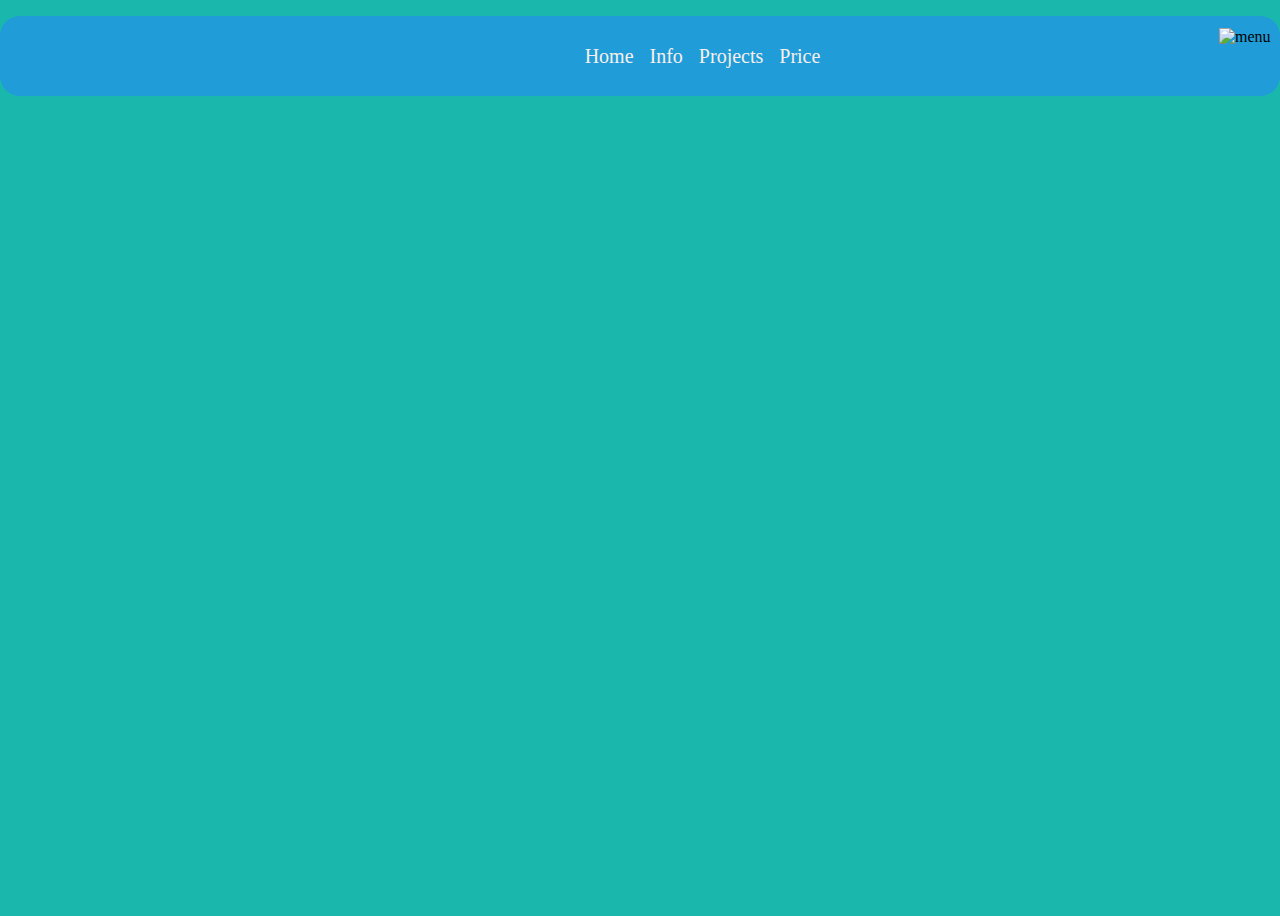
==== index.html @ aed42ec2 "colors changed" ====
<!DOCTYPE html>
<html lang="en">
<head>
    <meta charset="UTF-8">
    <meta http-equiv="X-UA-Compatible" content="IE=edge">
    <meta name="viewport" content="width=device-width, initial-scale=1.0">
    <title>Main page</title>
    <link rel="stylesheet" href="./styles/styles.css">
</head>
<body>
    <nav>
        <img class="githubIcon" src="./assets/SAVE_WALTER_WHITE-removebg-preview.png" alt="githubIcon">


        <div class="bannerText"> 
            <ul>
                <li>Home</li>
                <li>Info</li>
                <li>Projects</li>
                <li>Price</li>
            </ul>
        </div>    

        <img class="menu" src="./assets/mdi_menu.png" alt="menu">

    </nav>
    
    
</body>
</html>
---- styles/styles.css ----
*{
    margin: 0;
    padding: 0;
    box-sizing: border-box;
}
body{
    width: 100%;
    height: 100vh;
    background: #1AB7AD;
    
    

}
nav{

    margin-top: 16px;

    width: 100%;
    height: 80px;
    border-radius: 20px;
    background: #209DD8;
    display: flex;
    align-items: center;
    justify-content:space-between;
    
}



.githubIcon { 
    width: 178px;
    height: 160px;
margin-left: 8px;

}

.menu{ 
width: 53px;
height: 56px;
margin-right: 8px;
}

.bannerText ul{
    list-style: none;
    font-family: 'Inter';
    font-size: 20px;
    display: flex;
    align-items: center;
    padding: 0%;
    gap: 16px;
    color: #f8efed;
  
}


@media (max-width: 420px){
    .bannerText{
        display: none;
    }
}
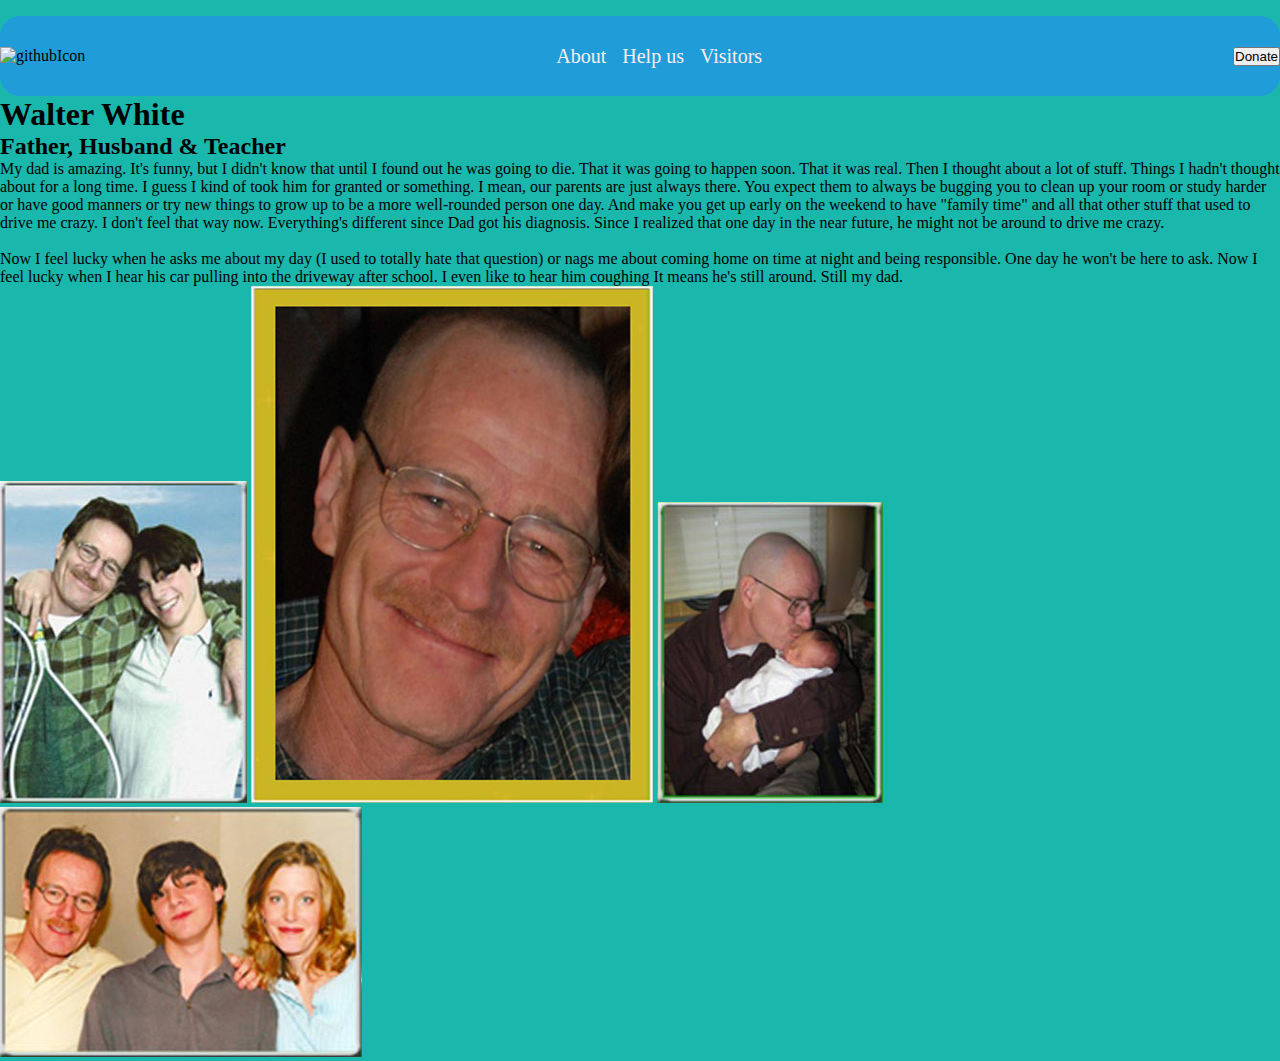
==== commit a5e570ea: "sections added" ====
--- a/index.html
+++ b/index.html
@@ -9,22 +9,62 @@
 </head>
 <body>
     <nav>
-        <img class="githubIcon" src="./assets/SAVE_WALTER_WHITE-removebg-preview.png" alt="githubIcon">
+        <img class="swwIcon" src="./assets/SAVE_WALTER_WHITE-removebg-preview.png" alt="githubIcon">
 
 
         <div class="bannerText"> 
             <ul>
-                <li>Home</li>
-                <li>Info</li>
-                <li>Projects</li>
-                <li>Price</li>
+                <li>About</li>
+                <li>Help us</li>
+                <li>Visitors</li>
             </ul>
         </div>    
 
-        <img class="menu" src="./assets/mdi_menu.png" alt="menu">
+        <button class="donate-btn">Donate</button>
 
     </nav>
-    
+
+    <section class="g-about">
+            <div class="about">
+                <h1>Walter White</h1>
+                <h2>Father, Husband & Teacher</h2>
+                <p>
+                    My dad is amazing. It's funny, but I didn't know that until I found out he was going to die. That it was going to happen soon. That it was real. Then I thought about a lot of stuff. Things I hadn't thought about for a long time. I guess I kind of took him for granted or something. I mean, our parents are just always there. You expect them to always be bugging you to clean up your room or study harder or have good manners or try new things to grow up to be a more well-rounded person one day. And make you get up early on the weekend to have "family time" and all that other stuff that used to drive me crazy. I don't feel that way now. Everything's different since Dad got his diagnosis. Since I realized that one day in the near future, he might not be around to drive me crazy.<br/><br/>
+                    Now I feel lucky when he asks me about my day (I used to totally hate that question) or nags me about coming home on time at night and being responsible. One day he won't be here to ask. Now I feel lucky when I hear his car pulling into the driveway after school. I even like to hear him coughing It means he's still around. Still my dad.
+                </p>
+            </div>
+        
+            <div class="walterPics-about">
+                <div class="pic-1row">
+                    <img class="walter_2" src="./assets/walter_2.jpg" alt="walter_2">
+                    <img class="walter_1" src="./assets/walter_1.jpg" alt="walter_1">
+                    <img class="walter_3" src="./assets/walter_3.jpg" alt="walter_3">
+                </div>
+                <img class="walter_4" src="./assets/walter_5.jpg" alt="walter_4">
+            
+            
+            </div>
+    </section>
+
+    <section class="about-2">
+
+
+    </section>
+
+    <section class="about-3">
+
+
+    </section>
+
+    <section class="g-donate">
+
+
+    </section>
+
+    <section class="g-visitors">
+
+
+    </section>
     
 </body>
 </html>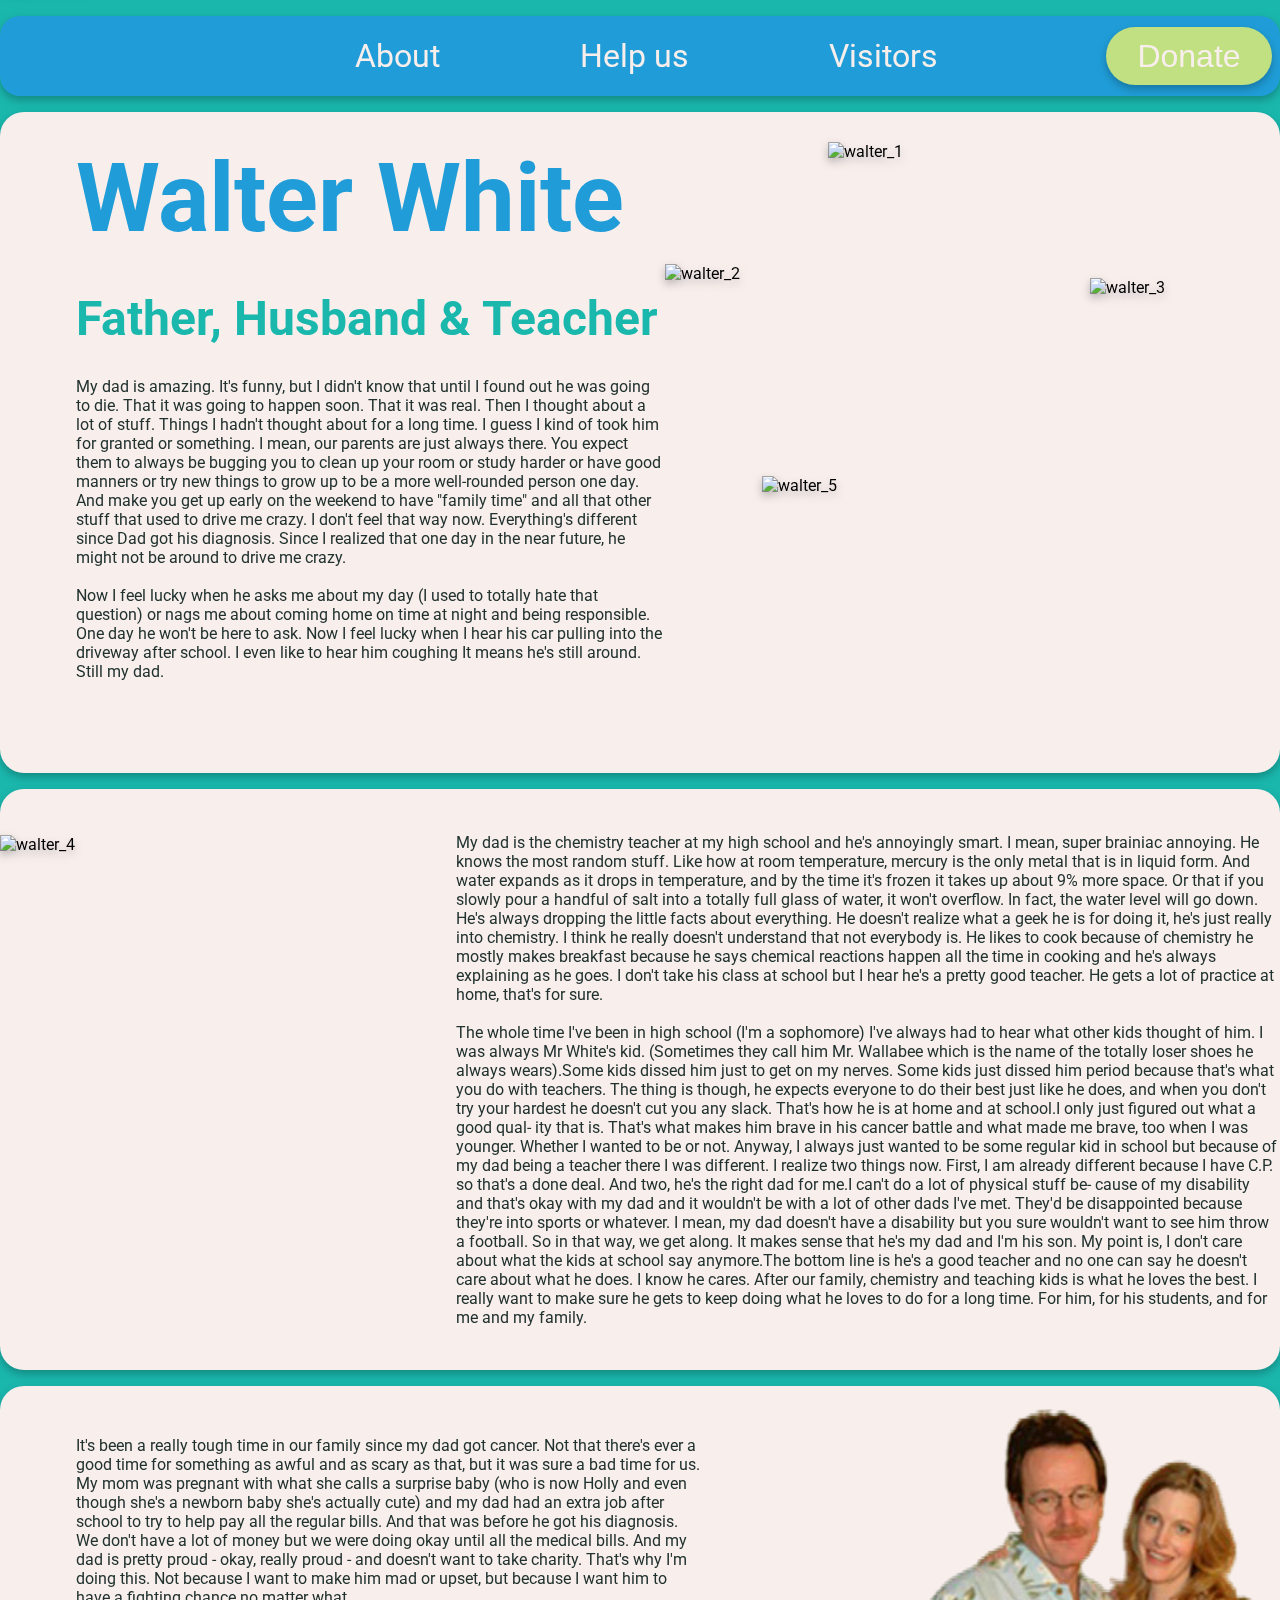
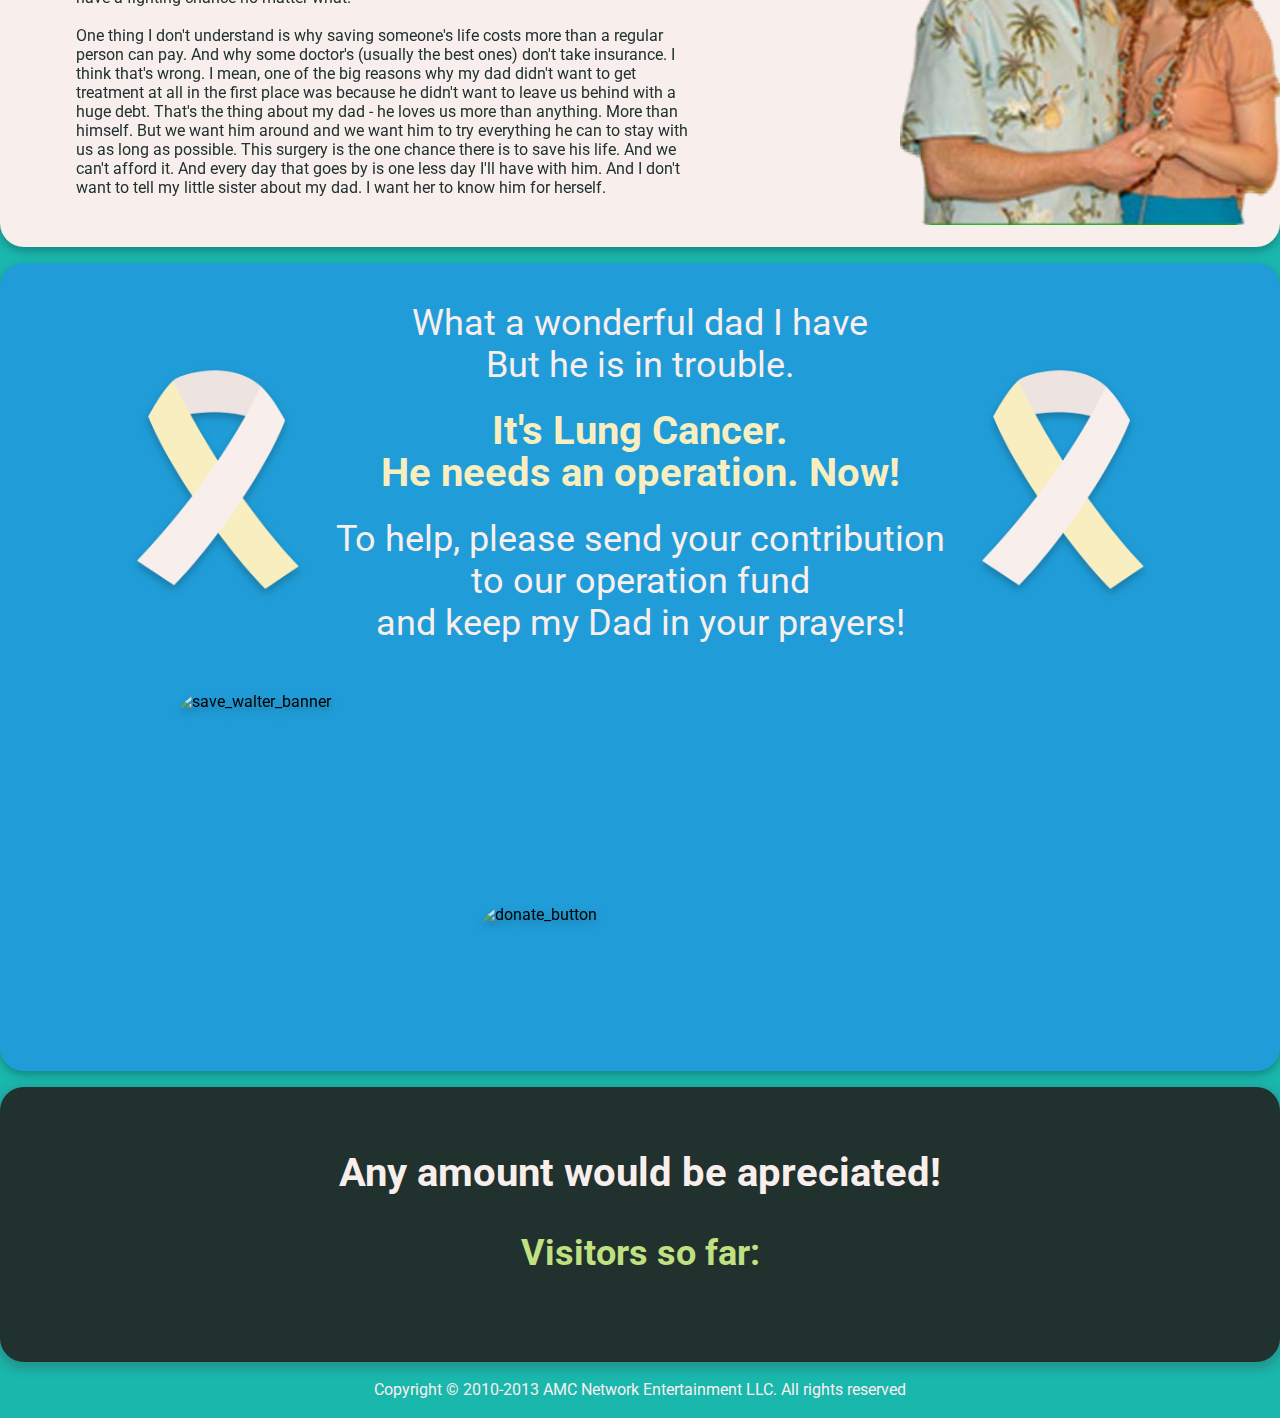
==== commit 639e0847: "footer added" ====
--- a/index.html
+++ b/index.html
@@ -36,11 +36,11 @@
         
             <div class="walterPics-about">
                 <div class="pic-1row">
-                    <img class="walter_2" src="./assets/walter_2.jpg" alt="walter_2">
-                    <img class="walter_1" src="./assets/walter_1.jpg" alt="walter_1">
-                    <img class="walter_3" src="./assets/walter_3.jpg" alt="walter_3">
+                    <img class="walter_2" src="./assets/save waler/walter_2.png" alt="walter_2">
+                    <img class="walter_1" src="./assets/save waler/walter_1.png" alt="walter_1">
+                    <img class="walter_3" src="./assets/save waler/walter_3.png" alt="walter_3">
                 </div>
-                <img class="walter_4" src="./assets/walter_5.jpg" alt="walter_4">
+                <img class="walter_5" src="./assets/save waler/walter_5.png" alt="walter_5">
             
             
             </div>
@@ -48,23 +48,57 @@
 
     <section class="about-2">
 
+        <img src="./assets/save waler/walter_4.png" alt="walter_4">
+
+        <p>
+            My dad is the chemistry teacher at my high school and he's annoyingly smart. I mean, super brainiac annoying. He knows the most random stuff. Like how at room temperature, mercury is the only metal that is in liquid form. And water expands as it drops in temperature, and by the time it's frozen it takes up about 9% more space. Or that if you slowly pour a handful of salt into a totally full glass of water, it won't overflow. In fact, the water level will go down. He's always dropping the little facts about everything. He doesn't realize what a geek he is for doing it, he's just really into chemistry. I think he really doesn't understand that not everybody is. He likes to cook because of chemistry  he mostly makes breakfast  because he says chemical reactions happen all the time in cooking and he's always explaining as he goes. I don't take his class at school but I hear he's a pretty good teacher. He gets a lot of practice at home, that's for sure.<br/><br/>
+            The whole time I've been in high school (I'm a sophomore) I've always had to hear what other kids thought of him. I was always Mr White's kid. (Sometimes they call him Mr. Wallabee which is the name of the totally loser shoes he always wears).Some kids dissed him just to get on my nerves. Some kids just dissed him period because that's what you do with teachers. The thing is though, he expects everyone to do their best just like he does, and when you don't try your hardest he doesn't cut you any slack. That's how he is at home and at school.I only just figured out what a good qual- ity that is. That's what makes him brave in his cancer battle and what made me brave, too when I was younger. Whether I wanted to be or not. Anyway, I always just wanted to be some regular kid in school but because of my dad being a teacher there I was different. I realize two things now. First, I am already different because I have C.P. so that's a done deal. And two, he's the right dad for me.I can't do a lot of physical stuff be- cause of my disability and that's okay with my dad and it wouldn't be with a lot of other dads I've met. They'd be disappointed because they're into sports or whatever. I mean, my dad doesn't have a disability but you sure wouldn't want to see him throw a football. So in that way, we get along. It makes sense that he's my dad and I'm his son. My point is, I don't care about what the kids at school say anymore.The bottom line is he's a good teacher and no one can say he doesn't care about what he does. I know he cares. After our family, chemistry and teaching kids is what he loves the best. I really want to make sure he gets to keep doing what he loves to do for a long time. For him, for his students, and for me and my family.
+        </p>
 
     </section>
 
     <section class="about-3">
 
+        <p>
+            It's been a really tough time in our family since my dad got cancer. Not that there's ever a good time for something as awful and as scary as that, but it was sure a bad time for us. My mom was pregnant with what she calls a surprise baby (who is now Holly and even though she's a newborn baby she's actually cute) and my dad had an extra job after school to try to help pay all the regular bills. And that was before he got his diagnosis. We don't have a lot of money but we were doing okay until all the medical bills. And my dad is pretty proud - okay, really proud - and doesn't want to take charity. That's why I'm doing this. Not because I want to make him mad or upset, but because I want him to have a fighting chance no matter what.<br/><br/>
+            One thing I don't understand is why saving someone's life costs more than a regular person can pay. And why some doctor's (usually the best ones) don't take insurance. I think that's wrong. I mean, one of the big reasons why my dad didn't want to get treatment at all in the first place was because he didn't want to leave us behind with a huge debt. That's the thing about my dad - he loves us more than anything. More than himself. But we want him around and we want him to try everything he can to stay with us as long as possible. This surgery is the one chance there is to save his life. And we can't afford it. And every day that goes by is one less day I'll have with him. And I don't want to tell my little sister about my dad. I want her to know him for herself.
+        </p>
+
+        <img src="./assets/walter_6-removebg-preview.png" alt="walter_6-removebg-preview">
+
 
     </section>
 
     <section class="g-donate">
+    
+        <div class="container-donate-message">
+            <img src="./assets/SAVE WALTER WHITEcancer.png" alt="cancerIcon">
+            <div>
+                <p class="p-donate-1">What a wonderful dad I have<br/>But he is in trouble.</p>
+                <p class="p-donate-2">It's Lung Cancer.<br/>He needs an operation. Now!</p>
+                <p class="p-donate-1">To help, please send your contribution<br/>to our operation fund<br/>and keep my Dad in your prayers!</p>
+            </div>
+            <img src="./assets/SAVE WALTER WHITEcancer.png" alt="cancerIcon">
+        </div>
+        <img class="save_walter_banner-donate" src="./assets/save_walter_banner.png" alt="save_walter_banner">
+        <img class="donate_button-donate" src="./assets/donate_button.png" alt="donate_button">
+
+    </section>    
+
+    <section class="g-visitors">
+        <p class="p-visitors-1">Any amount would be apreciated!</p>
+        <p class="p-visitors-2">Visitors so far:</p>
+        
+        <div id="sfcsfucby6mwffjqhbtcplzset6ajx6yu42"></div>
+    <script type="text/javascript" src="https://counter9.stat.ovh/private/counter.js?c=sfucby6mwffjqhbtcplzset6ajx6yu42&down=async" async></script>
+    <noscript><a href="https://www.contadorvisitasgratis.com" title="contador gratis para blog"><img src="https://counter9.stat.ovh/private/contadorvisitasgratis.php?c=sfucby6mwffjqhbtcplzset6ajx6yu42" border="0" title="contador gratis para blog" alt="contador gratis para blog"></a></noscript>
 
 
     </section>
 
-    <section class="g-visitors">
-
-
-    </section>
+    <footer class="copyright">
+            Copyright © 2010-2013 AMC Network Entertainment LLC. All rights reserved
+    </footer>
     
 </body>
 </html>--- a/styles/styles.css
+++ b/styles/styles.css
@@ -1,16 +1,21 @@
+@import url('https://fonts.googleapis.com/css2?family=Press+Start+2P&family=Roboto&display=swap');
+
 
 *{
-    margin: 0;
-    padding: 0;
+    margin: 0px;
+    padding: 0px;
     box-sizing: border-box;
 }
+
+
+
 body{
     width: 100%;
     height: 100vh;
     background: #1AB7AD;
-    
-    
-
+    font-family: 'Roboto', sans-serif;
+    
+    
 }
 nav{
 
@@ -23,35 +28,318 @@
     display: flex;
     align-items: center;
     justify-content:space-between;
-    
-}
-
-
-
-.githubIcon { 
+    filter: drop-shadow(0px 4px 4px rgba(0, 0, 0, 0.25));
+    
+}
+
+
+
+.swwIcon { 
     width: 178px;
-    height: 160px;
-margin-left: 8px;
-
-}
-
-.menu{ 
-width: 53px;
-height: 56px;
-margin-right: 8px;
+    height: 164px;
+    margin-left: 8px;
+
+}
+
+.donate-btn{ 
+    width: 166px;
+    height: 58px;
+    margin-right: 8px;
+    background: #C0E081;
+    border-radius: 32px;
+    font-size: 32px;
+    border: none;
+    color: #f8efed;
+    filter: drop-shadow(0px 4px 4px rgba(0, 0, 0, 0.25));
 }
 
 .bannerText ul{
     list-style: none;
-    font-family: 'Inter';
-    font-size: 20px;
+    font-size: 32px;
     display: flex;
     align-items: center;
     padding: 0%;
-    gap: 16px;
+    gap: 140px;
     color: #f8efed;
   
 }
+
+
+.about h1{
+    
+    
+    font-size: 96px;
+    line-height: 112px;
+    color: #209DD8;
+    margin-left: 76px;
+    margin-top: 30px;
+    font-weight: bold;
+    
+    
+}
+
+.about h2{
+    
+    
+    font-size: 48px;
+    line-height: 56px;    
+    color: #1AB7AD;
+    margin-left: 8px;
+    margin-top: 37px;
+    margin-left: 76px;
+    font-weight: bold;
+    
+}
+
+.about p{
+
+    min-width: 589px;
+
+    font-size: 16px;
+    line-height: 19px;
+    color: #20312E;
+    width: 40%;
+    margin-left: 76px;
+    margin-top: 30px;
+    font-weight: normal;
+    
+
+    
+}
+
+.g-about{
+    display: flex;
+    margin-top: 16px;
+    width: 100%;
+    height: 661px;
+    background: #F8EFED;
+    border-radius: 24px;
+    filter: drop-shadow(0px 4px 4px rgba(0, 0, 0, 0.25));
+}
+
+.pic-1row{
+    display: flex;
+    align-items: flex-end;
+    gap: 8px;
+    margin-bottom: 8px;
+}
+
+.walterPics-about{
+    display: flex;
+    flex-direction: column;
+    padding-right: 10%;
+    margin-top: 30px;
+}
+
+.walter_2{
+    width: 155px;
+    height: 204px;
+    filter: drop-shadow(0px 4px 4px rgba(0, 0, 0, 0.25));
+   
+}
+
+.walter_1{
+    width: 254px;
+    height: 326px;
+    filter: drop-shadow(0px 4px 4px rgba(0, 0, 0, 0.25));
+}
+
+.walter_3{
+    width: 143px;
+    height: 190px;
+    filter: drop-shadow(0px 4px 4px rgba(0, 0, 0, 0.25));
+}
+
+.walter_5{
+    width: 374px;
+    height: 259px;
+    align-self: center;
+    filter: drop-shadow(0px 4px 4px rgba(0, 0, 0, 0.25));
+}
+
+
+
+
+
+.about-2{
+    display: flex;
+    margin-top: 16px;
+    width: 100%;
+    height: 581px;
+    background: #F8EFED;
+    border-radius: 24px;
+    gap: 100px;
+    justify-content: center;
+    align-items: center;
+    filter: drop-shadow(0px 4px 4px rgba(0, 0, 0, 0.25));
+    
+
+}
+
+.about-2 p{
+    min-width: 824px;
+
+    font-size: 16px;
+    line-height: 19px;
+    color: #20312E;
+    width: 40%;
+    margin-left: 76px;
+    font-weight: normal;
+}
+
+.about-2 img{
+    width: 314px;
+    height: 490px;
+    filter: drop-shadow(0px 4px 4px rgba(0, 0, 0, 0.25));
+}
+
+
+.about-3{
+    display: flex;
+    margin-top: 16px;
+    width: 100%;
+    height: 461px;
+    background: #F8EFED;
+    border-radius: 24px;
+    gap: 200px;
+    
+    align-items: center;
+    filter: drop-shadow(0px 4px 4px rgba(0, 0, 0, 0.25));
+    
+
+}
+
+.about-3 p{
+    min-width: 624px;
+
+    font-size: 16px;
+    line-height: 19px;
+    color: #20312E;
+    width: 40%;
+    margin-left: 76px;
+    font-weight: normal;
+}
+
+.about-3 img{
+    width: 382px;
+    height: 416px;
+}
+
+
+
+
+
+
+
+.g-donate{
+
+    margin-top: 16px;
+    width: 100%;
+    height: 808px;
+    background: #209DD8;
+    border-radius: 24px;
+    gap: 48px;
+    filter: drop-shadow(0px 4px 4px rgba(0, 0, 0, 0.25));
+    display: flex;
+    flex-direction: column;
+    align-items: center;
+    justify-content: center;
+
+}
+
+.container-donate-message{
+    display: flex;
+}
+
+.container-donate-message img{
+    width: 236px;
+    height: 236px;
+    filter: drop-shadow(0px 4px 4px rgba(0, 0, 0, 0.25));
+    margin-top: 80px;
+}
+
+.p-donate-1{
+    font-family: 'Roboto';
+    font-style: normal;
+    font-size: 36px;
+    line-height: 42px;
+    text-align: center;
+    color: #F8EFED;
+    margin-top: 24px;
+}
+
+.p-donate-2{
+    font-family: 'Roboto';
+    font-weight: bold;
+    font-size: 40px;
+    line-height: 42px;
+    text-align: center;
+    color: #F8EEC0;
+    margin-top: 24px;
+    margin-bottom: 24px;
+
+}
+
+.save_walter_banner-donate{
+    width: 928px;
+    height: 165px;
+    filter: drop-shadow(0px 4px 4px rgba(0, 0, 0, 0.25));
+    border-radius: 32px;
+}
+
+.donate_button-donate{
+    width: 322px;
+    height: 151px;
+    filter: drop-shadow(0px 4px 4px rgba(0, 0, 0, 0.25));
+    border-radius: 32px;
+}
+
+
+
+.g-visitors{
+    margin-top: 16px;
+    width: 100%;
+    height: 275px;
+    background: #20312E;
+    box-shadow: 0px 4px 8px 4px rgba(48, 62, 64, 0.25); 
+    border-radius: 24px;
+    display: flex;
+    flex-direction: column;
+    align-items: center;
+    justify-content: center;
+    gap: 24px;
+}
+
+.p-visitors-1{
+    font-family: 'Roboto';
+    font-weight: bold;
+    font-size: 40px;
+    line-height: 56px;
+    text-align: center;
+    color: #F8EFED;
+
+}
+
+.p-visitors-2{
+    font-family: 'Roboto';
+    font-weight: bold;
+    font-size: 36px;
+    line-height: 56px;
+    text-align: center;
+    color: #C0E081;
+
+}
+
+footer{
+    font-family: 'Roboto';
+    font-weight: normal;
+    font-size: 16px;
+    line-height: 56px;
+    text-align: center;
+    color: #F8EFED;
+
+}
+
 
 
 @media (max-width: 420px){
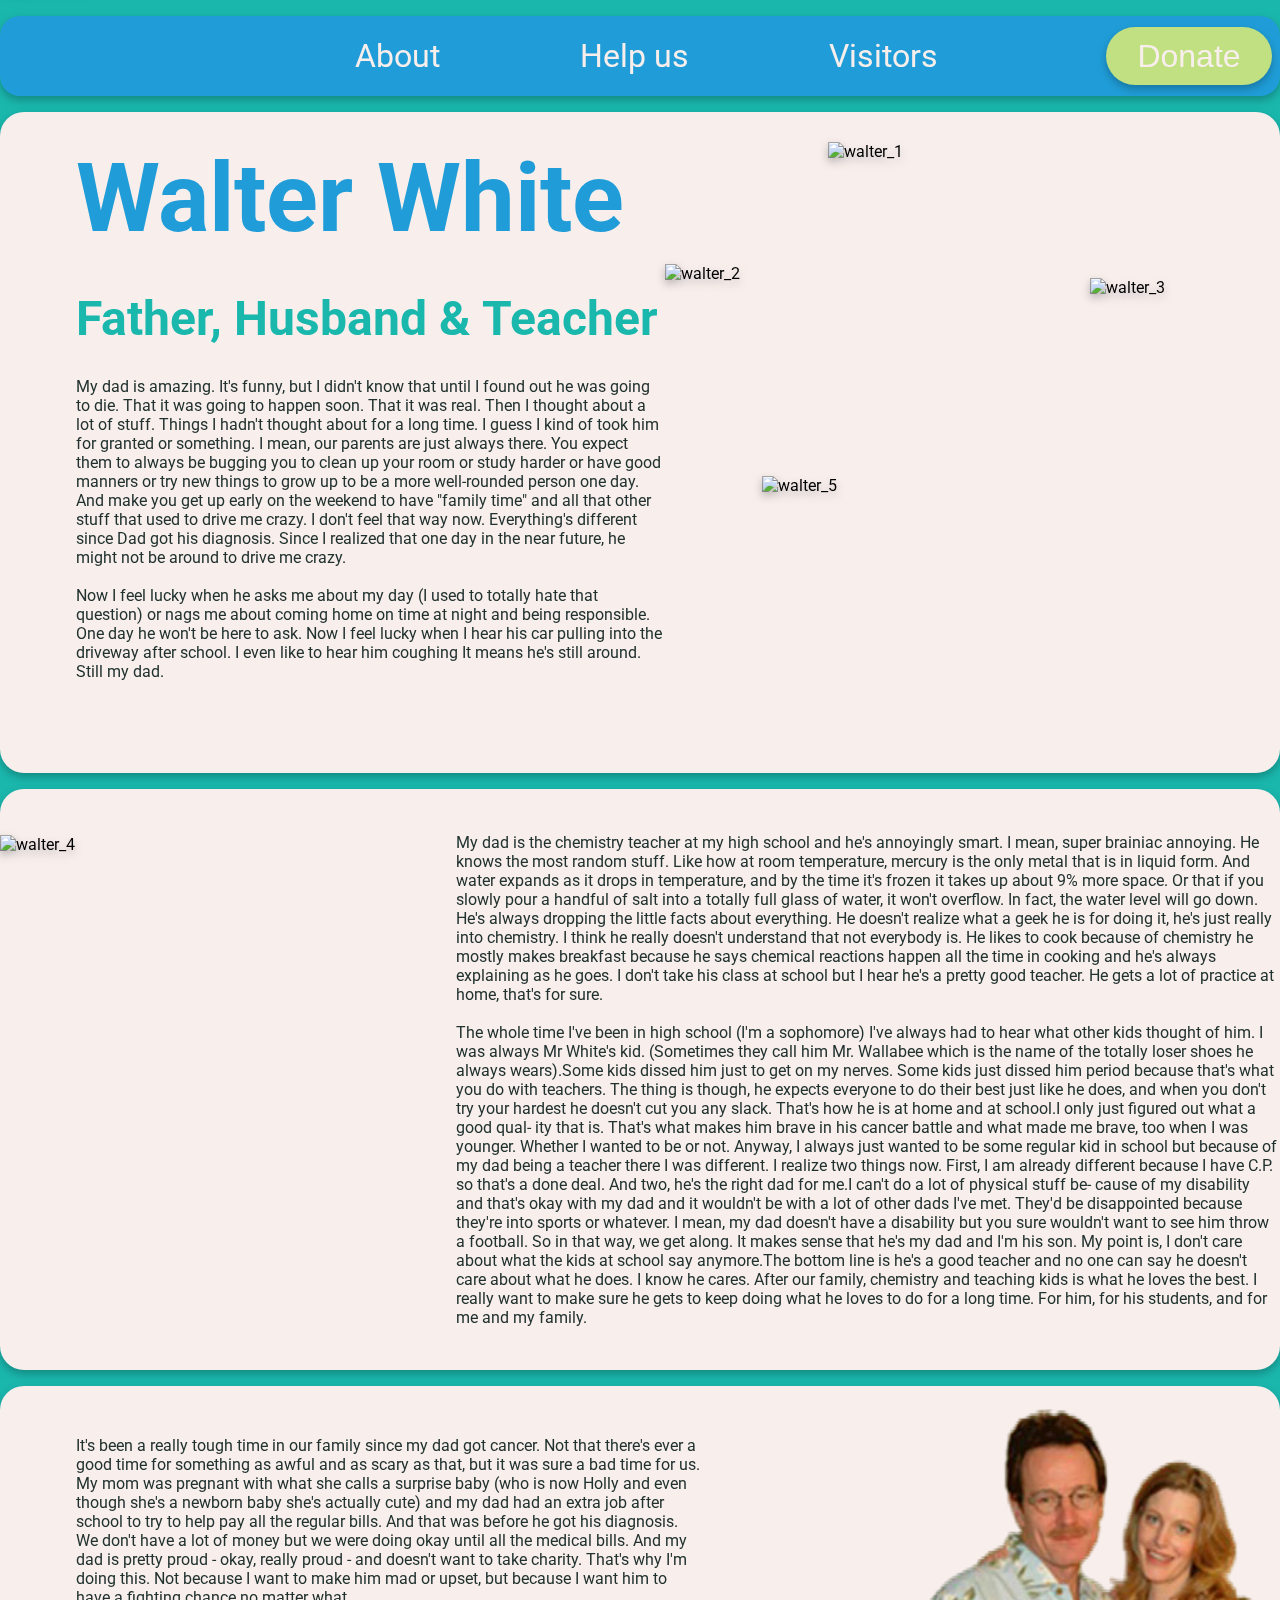
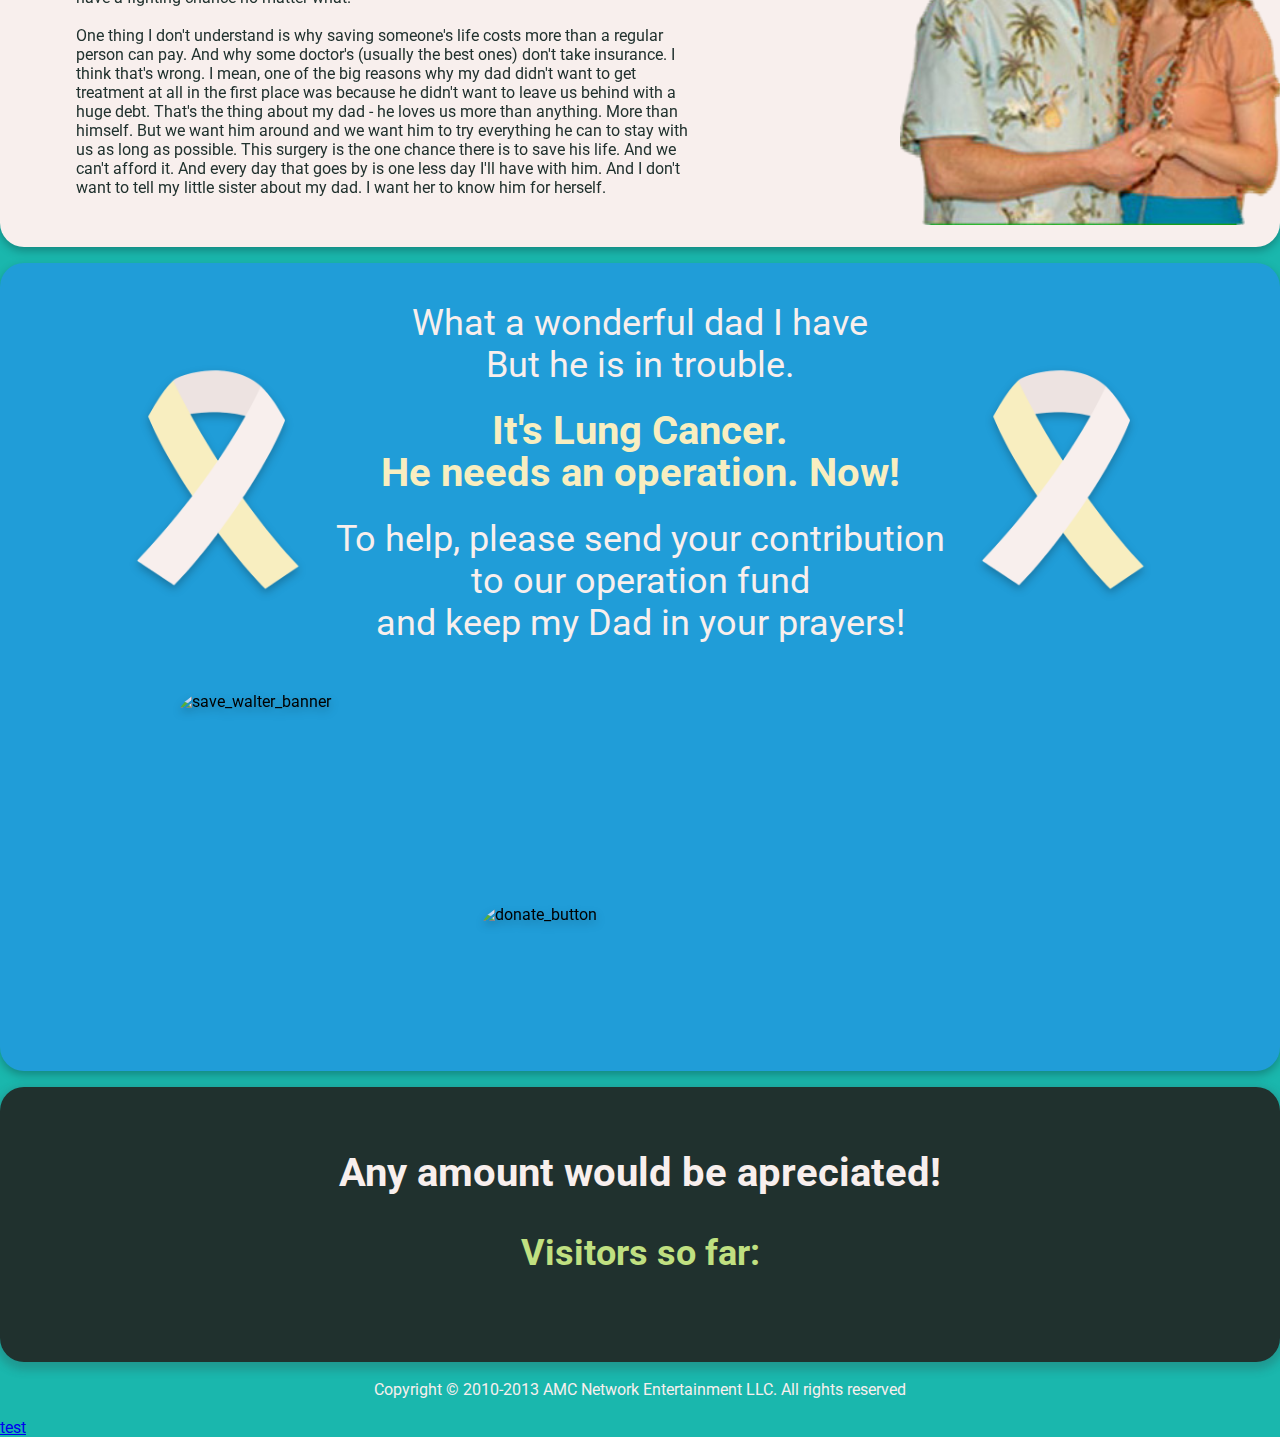
==== commit 8dba079b: "internal links added" ====
--- a/index.html
+++ b/index.html
@@ -14,9 +14,9 @@
 
         <div class="bannerText"> 
             <ul>
-                <li>About</li>
-                <li>Help us</li>
-                <li>Visitors</li>
+                <a href="#about" class="li-about">About</a>                     <!--De esta forma se agrea un enlance iterno, href: "#id-de-la-seccion" -->
+                <a href="#donate" class="li-help">Help us</a>
+                <a href="#visitors" class="li-visitors">Visitors</a>
             </ul>
         </div>    
 
@@ -24,7 +24,7 @@
 
     </nav>
 
-    <section class="g-about">
+    <section id="about" class="g-about">
             <div class="about">
                 <h1>Walter White</h1>
                 <h2>Father, Husband & Teacher</h2>
@@ -69,7 +69,7 @@
 
     </section>
 
-    <section class="g-donate">
+    <section id="donate" class="g-donate">
     
         <div class="container-donate-message">
             <img src="./assets/SAVE WALTER WHITEcancer.png" alt="cancerIcon">
@@ -85,7 +85,7 @@
 
     </section>    
 
-    <section class="g-visitors">
+    <section id="visitors" class="g-visitors">
         <p class="p-visitors-1">Any amount would be apreciated!</p>
         <p class="p-visitors-2">Visitors so far:</p>
         
@@ -99,6 +99,11 @@
     <footer class="copyright">
             Copyright © 2010-2013 AMC Network Entertainment LLC. All rights reserved
     </footer>
+
+    <a href="#test1"> test</a>
     
 </body>
-</html>+</html>
+
+
+
--- a/styles/styles.css
+++ b/styles/styles.css
@@ -51,6 +51,12 @@
     border: none;
     color: #f8efed;
     filter: drop-shadow(0px 4px 4px rgba(0, 0, 0, 0.25));
+    
+}
+
+.donate-btn:hover{
+    font-size: 36px;
+    transition-duration: 0.8s;
 }
 
 .bannerText ul{
@@ -61,7 +67,28 @@
     padding: 0%;
     gap: 140px;
     color: #f8efed;
+    
   
+}
+
+.bannerText a{
+    text-decoration:none;
+    color: #f8efed;
+}
+
+.li-about:hover{
+    font-size: 40px;
+    transition-duration: 0.8s;
+}
+
+.li-help:hover{
+    font-size: 40px;
+    transition-duration: 0.8s;
+}
+
+.li-visitors:hover{
+    font-size: 40px;
+    transition-duration: 0.8s;
 }
 
 
@@ -223,6 +250,7 @@
 .about-3 img{
     width: 382px;
     height: 416px;
+    
 }
 
 
@@ -337,7 +365,6 @@
     line-height: 56px;
     text-align: center;
     color: #F8EFED;
-
 }
 
 
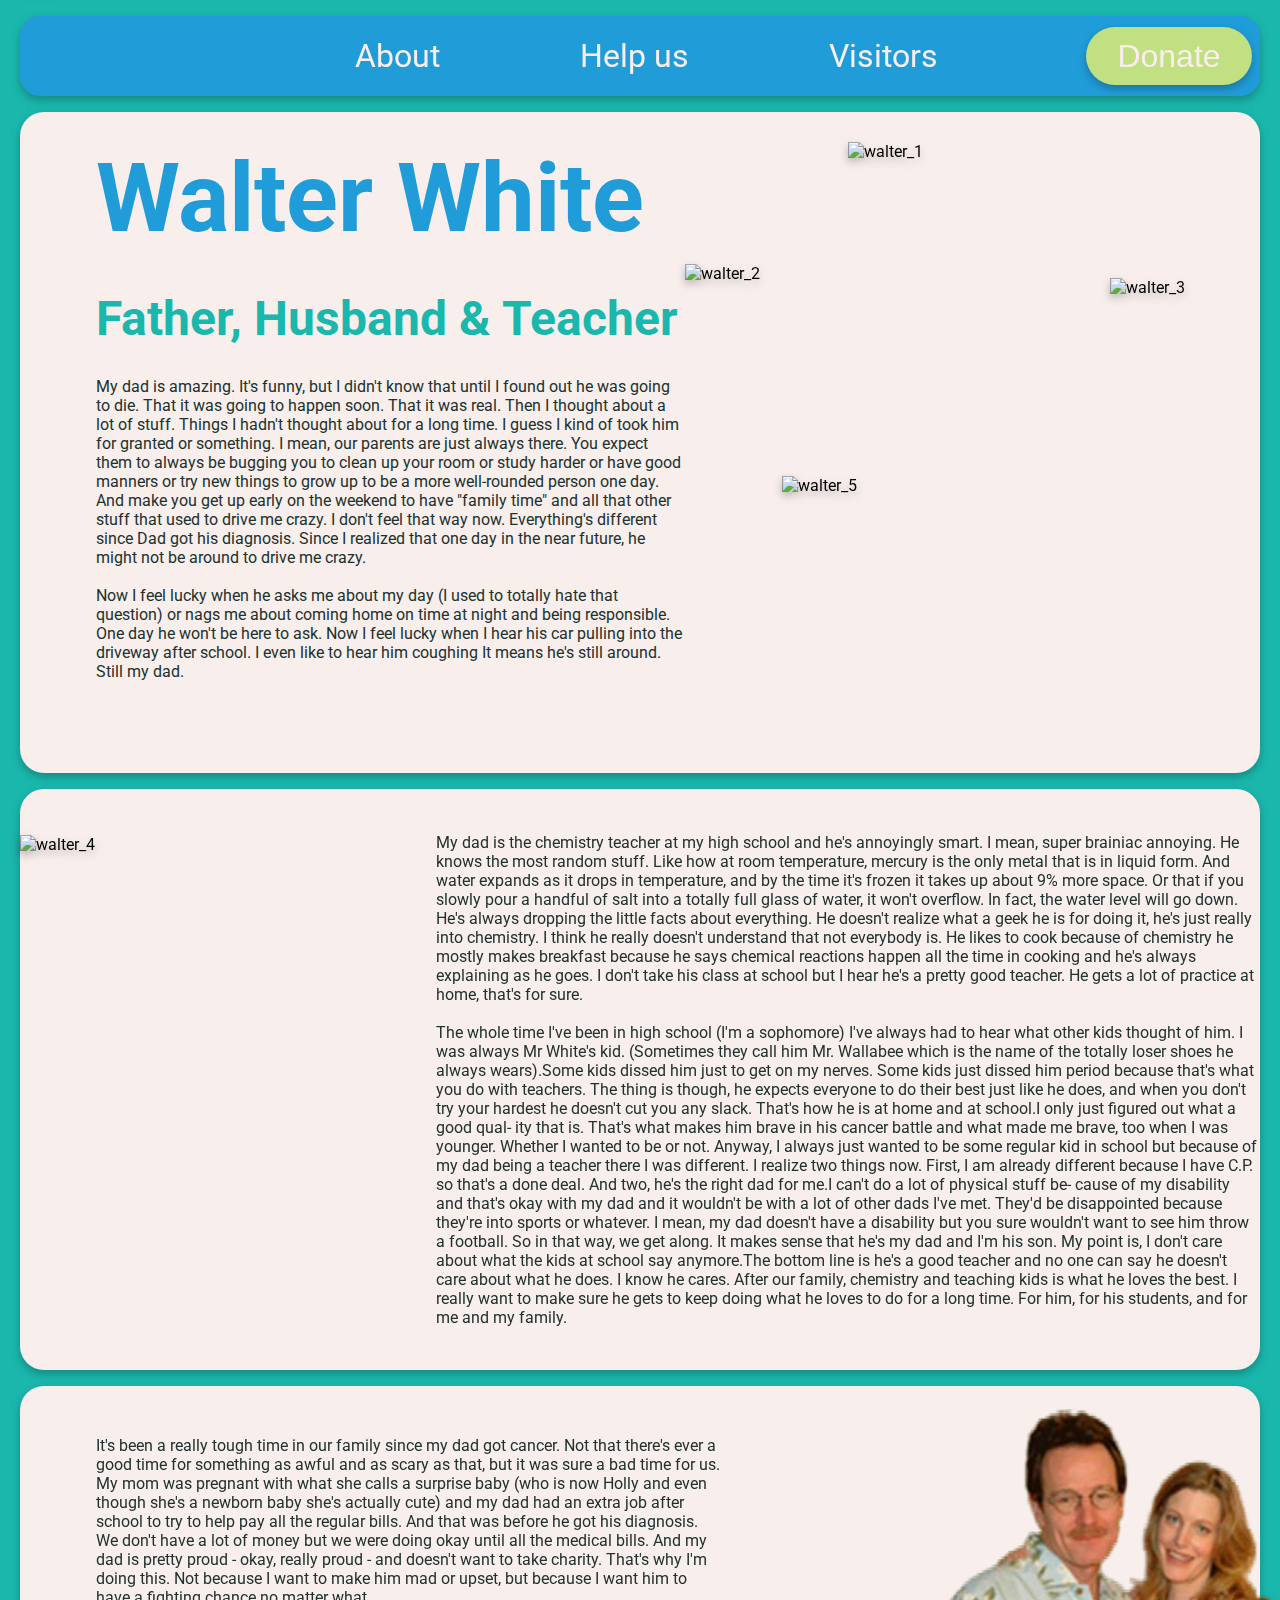
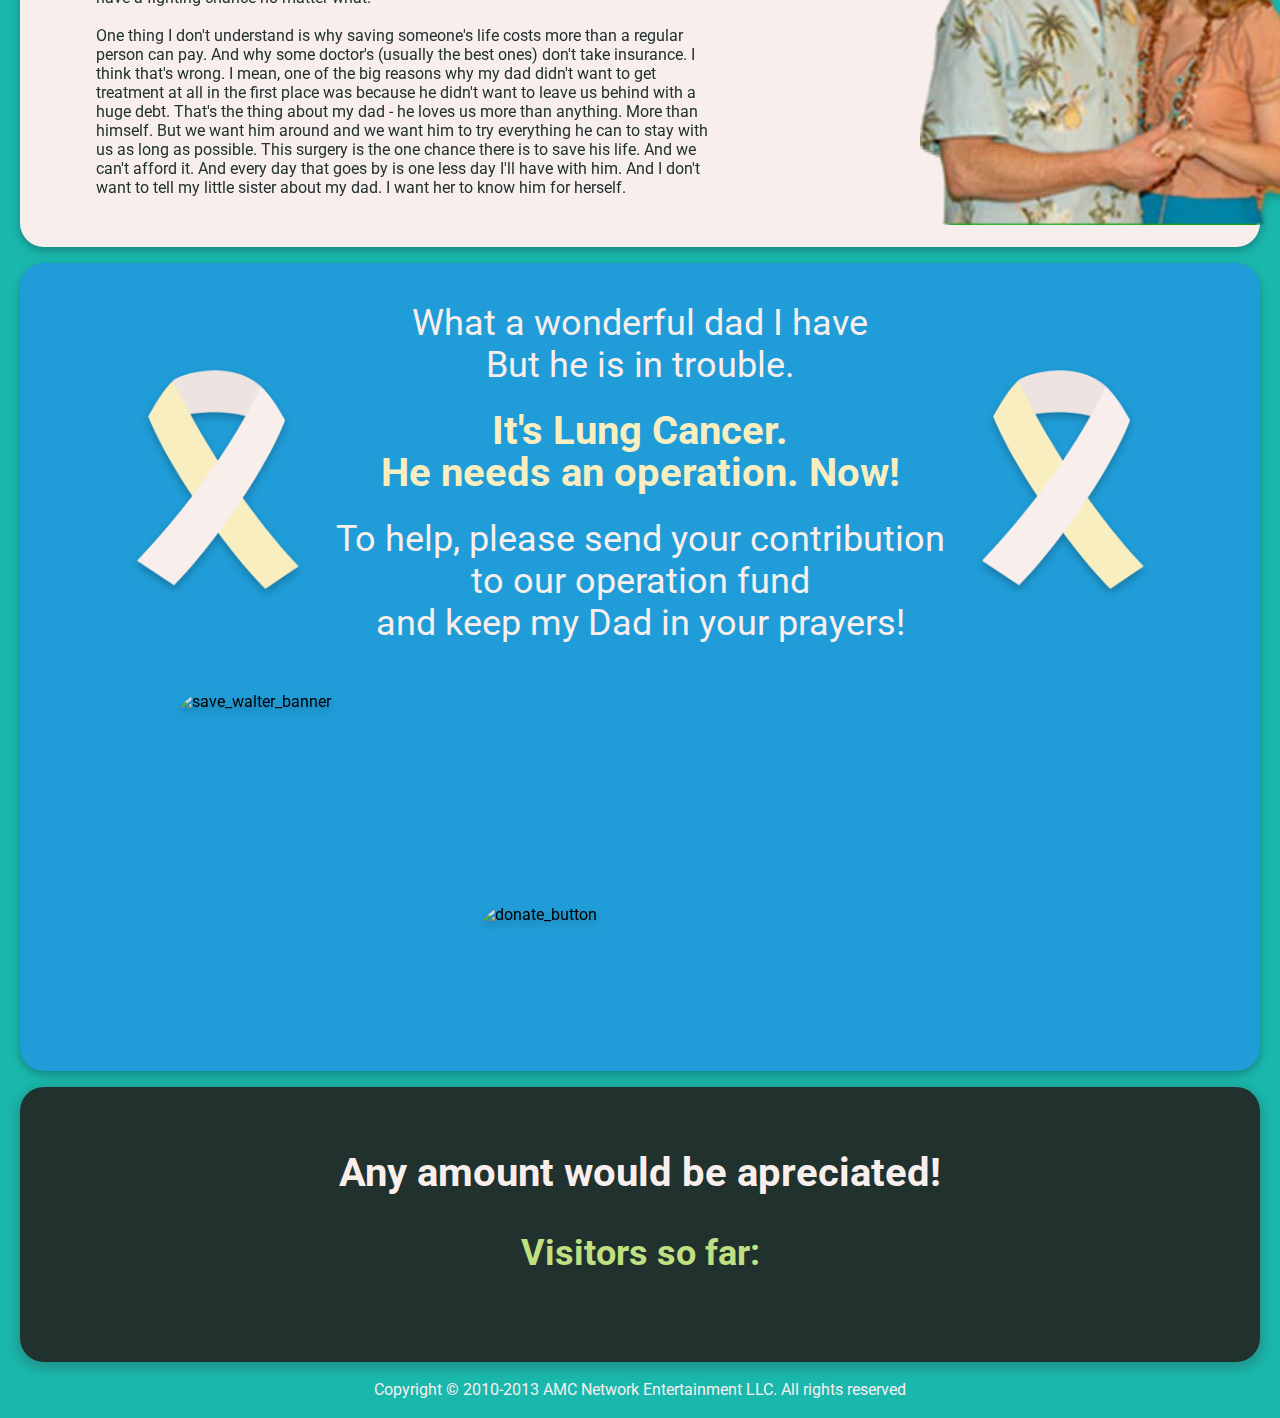
==== commit 2a0a2972: "margins corrected" ====
--- a/index.html
+++ b/index.html
@@ -100,7 +100,6 @@
             Copyright © 2010-2013 AMC Network Entertainment LLC. All rights reserved
     </footer>
 
-    <a href="#test1"> test</a>
     
 </body>
 </html>
--- a/styles/styles.css
+++ b/styles/styles.css
@@ -20,8 +20,8 @@
 nav{
 
     margin-top: 16px;
-
-    width: 100%;
+    margin-right:20px;
+    margin-left: 20px;
     height: 80px;
     border-radius: 20px;
     background: #209DD8;
@@ -137,11 +137,13 @@
 .g-about{
     display: flex;
     margin-top: 16px;
-    width: 100%;
     height: 661px;
     background: #F8EFED;
     border-radius: 24px;
     filter: drop-shadow(0px 4px 4px rgba(0, 0, 0, 0.25));
+    margin-right:20px;
+    margin-left: 20px;
+
 }
 
 .pic-1row{
@@ -191,7 +193,6 @@
 .about-2{
     display: flex;
     margin-top: 16px;
-    width: 100%;
     height: 581px;
     background: #F8EFED;
     border-radius: 24px;
@@ -199,13 +200,14 @@
     justify-content: center;
     align-items: center;
     filter: drop-shadow(0px 4px 4px rgba(0, 0, 0, 0.25));
+    margin-right:20px;
+    margin-left: 20px;
     
 
 }
 
 .about-2 p{
     min-width: 824px;
-
     font-size: 16px;
     line-height: 19px;
     color: #20312E;
@@ -224,7 +226,9 @@
 .about-3{
     display: flex;
     margin-top: 16px;
-    width: 100%;
+    margin-right:20px;
+    margin-left: 20px;
+    
     height: 461px;
     background: #F8EFED;
     border-radius: 24px;
@@ -262,7 +266,8 @@
 .g-donate{
 
     margin-top: 16px;
-    width: 100%;
+    margin-right:20px;
+    margin-left: 20px;
     height: 808px;
     background: #209DD8;
     border-radius: 24px;
@@ -326,7 +331,8 @@
 
 .g-visitors{
     margin-top: 16px;
-    width: 100%;
+    margin-right:20px;
+    margin-left: 20px;
     height: 275px;
     background: #20312E;
     box-shadow: 0px 4px 8px 4px rgba(48, 62, 64, 0.25); 
